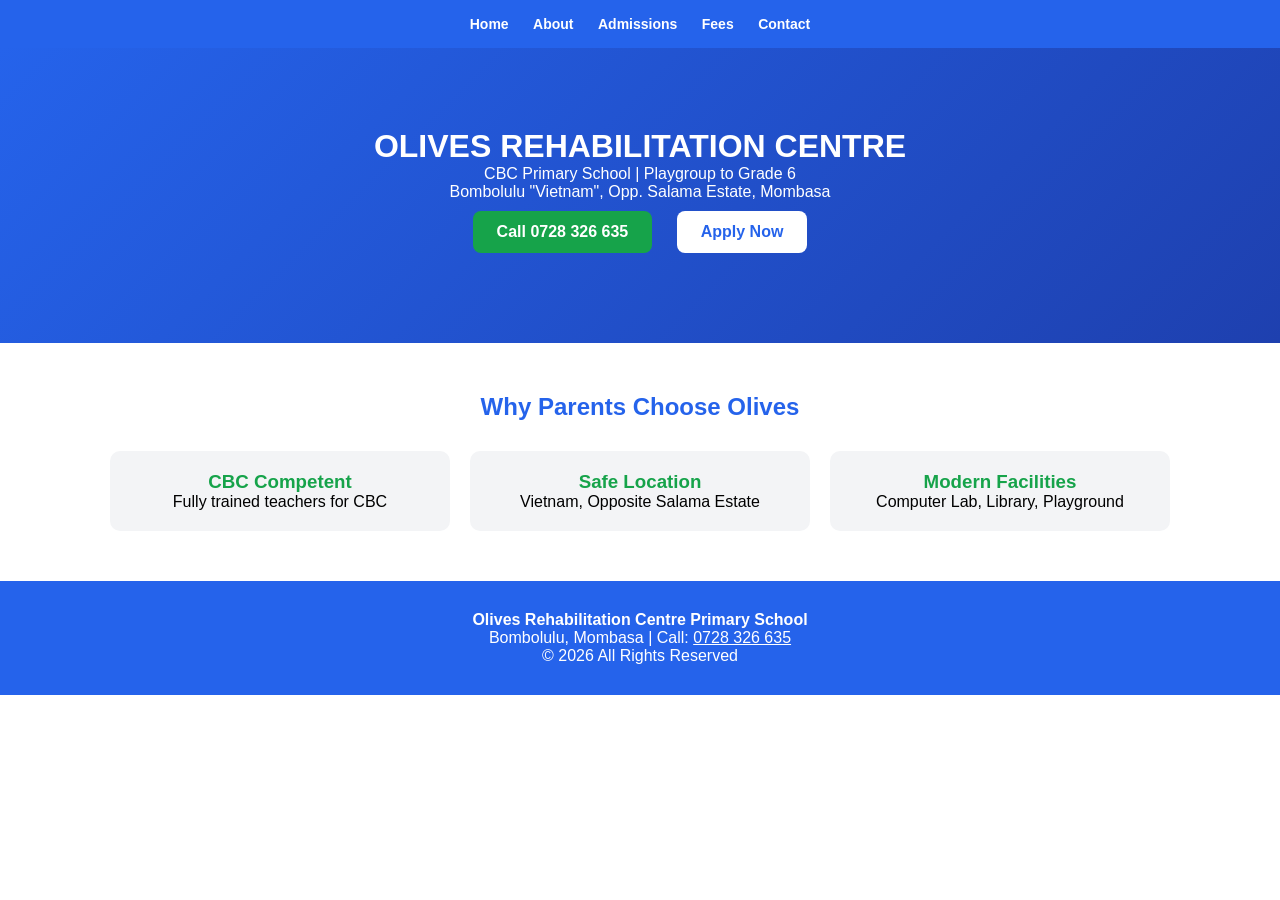
==== index.html @ 96877a24 "Create index.html" ====
<!DOCTYPE html>
<html lang="en">
<head>
  <meta charset="UTF-8">
  <meta name="viewport" content="width=device-width, initial-scale=1.0">
  <title>Olives Rehabilitation Centre - Primary School</title>
  <style>
    :root {--blue:#2563EB; --green:#16A34A; --grey:#6B7280; --white:#FFF;}
    *{margin:0;padding:0;box-sizing:border-box;font-family:Arial,sans-serif}
    nav{background:var(--blue);padding:15px;text-align:center;position:sticky;top:0}
    nav a{color:var(--white);margin:0 10px;text-decoration:none;font-weight:bold;font-size:14px}
    header{background:linear-gradient(135deg,var(--blue),#1e40af); color:var(--white); padding:80px 20px; text-align:center}
    .btn{padding:12px 24px;border-radius:8px;text-decoration:none;margin:10px;display:inline-block;font-weight:bold}
    .btn-green{background:var(--green);color:var(--white)}
    .btn-white{background:var(--white);color:var(--blue)}
    .section{padding:50px 20px;max-width:1100px;margin:auto}
    .grid{display:grid;grid-template-columns:repeat(auto-fit,minmax(250px,1fr));gap:20px}
    .card{background:#F3F4F6;padding:20px;border-radius:10px;text-align:center}
    footer{background:var(--blue);color:var(--white);text-align:center;padding:30px}
    a.phone{color:var(--green);font-weight:bold}
  </style>
</head>
<body>

<nav>
  <a href="index.html">Home</a>
  <a href="about.html">About</a>
  <a href="admissions.html">Admissions</a>
  <a href="fees.html">Fees</a>
  <a href="contact.html">Contact</a>
</nav>

<header>
  <h1>OLIVES REHABILITATION CENTRE</h1>
  <p>CBC Primary School | Playgroup to Grade 6</p>
  <p>Bombolulu "Vietnam", Opp. Salama Estate, Mombasa</p>
  <a href="tel:0728326635" class="btn btn-green">Call 0728 326 635</a>
  <a href="admissions.html" class="btn btn-white">Apply Now</a>
</header>

<section class="section">
  <h2 style="color:var(--blue);text-align:center;margin-bottom:30px">Why Parents Choose Olives</h2>
  <div class="grid">
    <div class="card"><h3 style="color:var(--green)">CBC Competent</h3><p>Fully trained teachers for CBC</p></div>
    <div class="card"><h3 style="color:var(--green)">Safe Location</h3><p>Vietnam, Opposite Salama Estate</p></div>
    <div class="card"><h3 style="color:var(--green)">Modern Facilities</h3><p>Computer Lab, Library, Playground</p></div>
  </div>
</section>

<footer>
  <p><b>Olives Rehabilitation Centre Primary School</b></p>
  <p>Bombolulu, Mombasa | Call: <a href="tel:0728326635" style="color:white">0728 326 635</a></p>
  <p>© 2026 All Rights Reserved</p>
</footer>

</body>
</html>
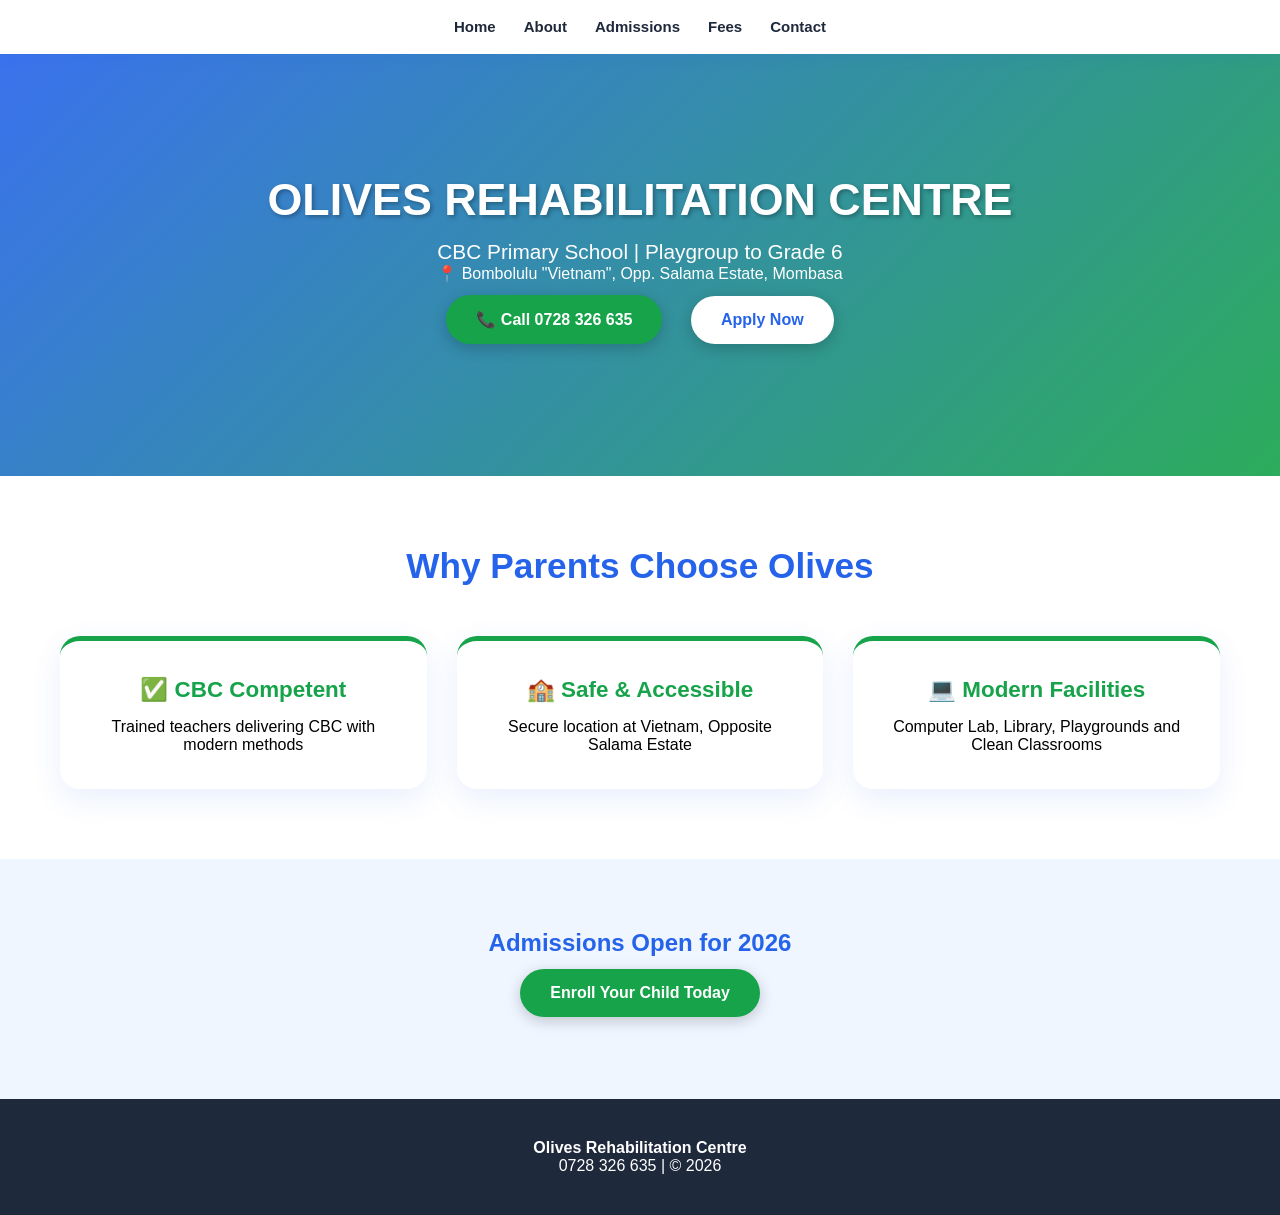
==== commit b14cb02a: "Create index.html" ====
--- a/index.html
+++ b/index.html
@@ -1,57 +1,27 @@
 <!DOCTYPE html>
 <html lang="en">
 <head>
-  <meta charset="UTF-8">
-  <meta name="viewport" content="width=device-width, initial-scale=1.0">
-  <title>Olives Rehabilitation Centre - Primary School</title>
-  <style>
-    :root {--blue:#2563EB; --green:#16A34A; --grey:#6B7280; --white:#FFF;}
-    *{margin:0;padding:0;box-sizing:border-box;font-family:Arial,sans-serif}
-    nav{background:var(--blue);padding:15px;text-align:center;position:sticky;top:0}
-    nav a{color:var(--white);margin:0 10px;text-decoration:none;font-weight:bold;font-size:14px}
-    header{background:linear-gradient(135deg,var(--blue),#1e40af); color:var(--white); padding:80px 20px; text-align:center}
-    .btn{padding:12px 24px;border-radius:8px;text-decoration:none;margin:10px;display:inline-block;font-weight:bold}
-    .btn-green{background:var(--green);color:var(--white)}
-    .btn-white{background:var(--white);color:var(--blue)}
-    .section{padding:50px 20px;max-width:1100px;margin:auto}
-    .grid{display:grid;grid-template-columns:repeat(auto-fit,minmax(250px,1fr));gap:20px}
-    .card{background:#F3F4F6;padding:20px;border-radius:10px;text-align:center}
-    footer{background:var(--blue);color:var(--white);text-align:center;padding:30px}
-    a.phone{color:var(--green);font-weight:bold}
-  </style>
+<meta charset="UTF-8"><meta name="viewport" content="width=device-width, initial-scale=1.0">
+<title>Olives Rehabilitation Centre</title>
+<link rel="stylesheet" href="style.css">
 </head>
 <body>
-
-<nav>
-  <a href="index.html">Home</a>
-  <a href="about.html">About</a>
-  <a href="admissions.html">Admissions</a>
-  <a href="fees.html">Fees</a>
-  <a href="contact.html">Contact</a>
-</nav>
-
-<header>
-  <h1>OLIVES REHABILITATION CENTRE</h1>
-  <p>CBC Primary School | Playgroup to Grade 6</p>
-  <p>Bombolulu "Vietnam", Opp. Salama Estate, Mombasa</p>
-  <a href="tel:0728326635" class="btn btn-green">Call 0728 326 635</a>
-  <a href="admissions.html" class="btn btn-white">Apply Now</a>
+<nav><a href="index.html">Home</a><a href="about.html">About</a><a href="admissions.html">Admissions</a><a href="fees.html">Fees</a><a href="contact.html">Contact</a></nav>
+<header class="hero">
+<h1>OLIVES REHABILITATION CENTRE</h1>
+<p style="font-size:1.3rem">CBC Primary School | Playgroup to Grade 6</p>
+<p>📍 Bombolulu "Vietnam", Opp. Salama Estate, Mombasa</p>
+<a href="tel:0728326635" class="btn btn-green">📞 Call 0728 326 635</a>
+<a href="admissions.html" class="btn btn-white">Apply Now</a>
 </header>
-
 <section class="section">
-  <h2 style="color:var(--blue);text-align:center;margin-bottom:30px">Why Parents Choose Olives</h2>
-  <div class="grid">
-    <div class="card"><h3 style="color:var(--green)">CBC Competent</h3><p>Fully trained teachers for CBC</p></div>
-    <div class="card"><h3 style="color:var(--green)">Safe Location</h3><p>Vietnam, Opposite Salama Estate</p></div>
-    <div class="card"><h3 style="color:var(--green)">Modern Facilities</h3><p>Computer Lab, Library, Playground</p></div>
-  </div>
+<h2>Why Parents Choose Olives</h2>
+<div class="grid">
+<div class="card"><h3>✅ CBC Competent</h3><p>Trained teachers delivering CBC with modern methods</p></div>
+<div class="card"><h3>🏫 Safe & Accessible</h3><p>Secure location at Vietnam, Opposite Salama Estate</p></div>
+<div class="card"><h3>💻 Modern Facilities</h3><p>Computer Lab, Library, Playgrounds and Clean Classrooms</p></div>
+</div>
 </section>
-
-<footer>
-  <p><b>Olives Rehabilitation Centre Primary School</b></p>
-  <p>Bombolulu, Mombasa | Call: <a href="tel:0728326635" style="color:white">0728 326 635</a></p>
-  <p>© 2026 All Rights Reserved</p>
-</footer>
-
-</body>
-</html>+<section class="cta"><h2 style="color:var(--blue)">Admissions Open for 2026</h2><a href="admissions.html" class="btn btn-green">Enroll Your Child Today</a></section>
+<footer><p><b>Olives Rehabilitation Centre</b></p><p>0728 326 635 | © 2026</p></footer>
+</body></html>
--- a/style.css
+++ b/style.css
@@ -0,0 +1,14 @@
+:root{--blue:#2563EB;--green:#16A34A;--dark:#1E293B;--light:#EFF6FF;--white:#FFF}
+*{margin:0;padding:0;box-sizing:border-box;font-family:'Segoe UI',Arial,sans-serif}
+nav{background:var(--white);padding:18px 20px;text-align:center;position:sticky;top:0;box-shadow:0 2px 15px rgba(37,99,235,0.1)}
+nav a{color:var(--dark);margin:0 14px;text-decoration:none;font-weight:700;font-size:15px}nav a:hover{color:var(--blue)}
+.hero{background:linear-gradient(135deg,rgba(37,99,235,0.9),rgba(22,163,74,0.9)),url('https://images.unsplash.com/photo-1503676260728-1c00da094a0b?q=80&w=1920') center/cover;color:var(--white);padding:120px 20px;text-align:center}
+.hero h1{font-size:2.8rem;margin-bottom:15px;text-shadow:2px 2px 4px rgba(0,0,0,0.3)}
+.btn{padding:15px 30px;border-radius:50px;text-decoration:none;margin:12px;display:inline-block;font-weight:700;box-shadow:0 4px 15px rgba(0,0,0,0.2)}
+.btn-green{background:var(--green);color:var(--white)}.btn-green:hover{background:#15803D;transform:translateY(-3px)}
+.btn-white{background:var(--white);color:var(--blue)}.btn-white:hover{background:#F1F5F9;transform:translateY(-3px)}
+.section{padding:70px 20px;max-width:1200px;margin:auto}.section h2{text-align:center;color:var(--blue);font-size:2.2rem;margin-bottom:50px}
+.grid{display:grid;grid-template-columns:repeat(auto-fit,minmax(300px,1fr));gap:30px}
+.card{background:var(--white);padding:35px;border-radius:20px;text-align:center;box-shadow:0 10px 30px rgba(37,99,235,0.1);border-top:5px solid var(--green)}
+.card h3{color:var(--green);margin-bottom:15px;font-size:1.4rem}.cta{background:var(--light);text-align:center;padding:70px 20px}
+footer{background:var(--dark);color:var(--white);text-align:center;padding:40px 20px}footer a{color:var(--green)}
